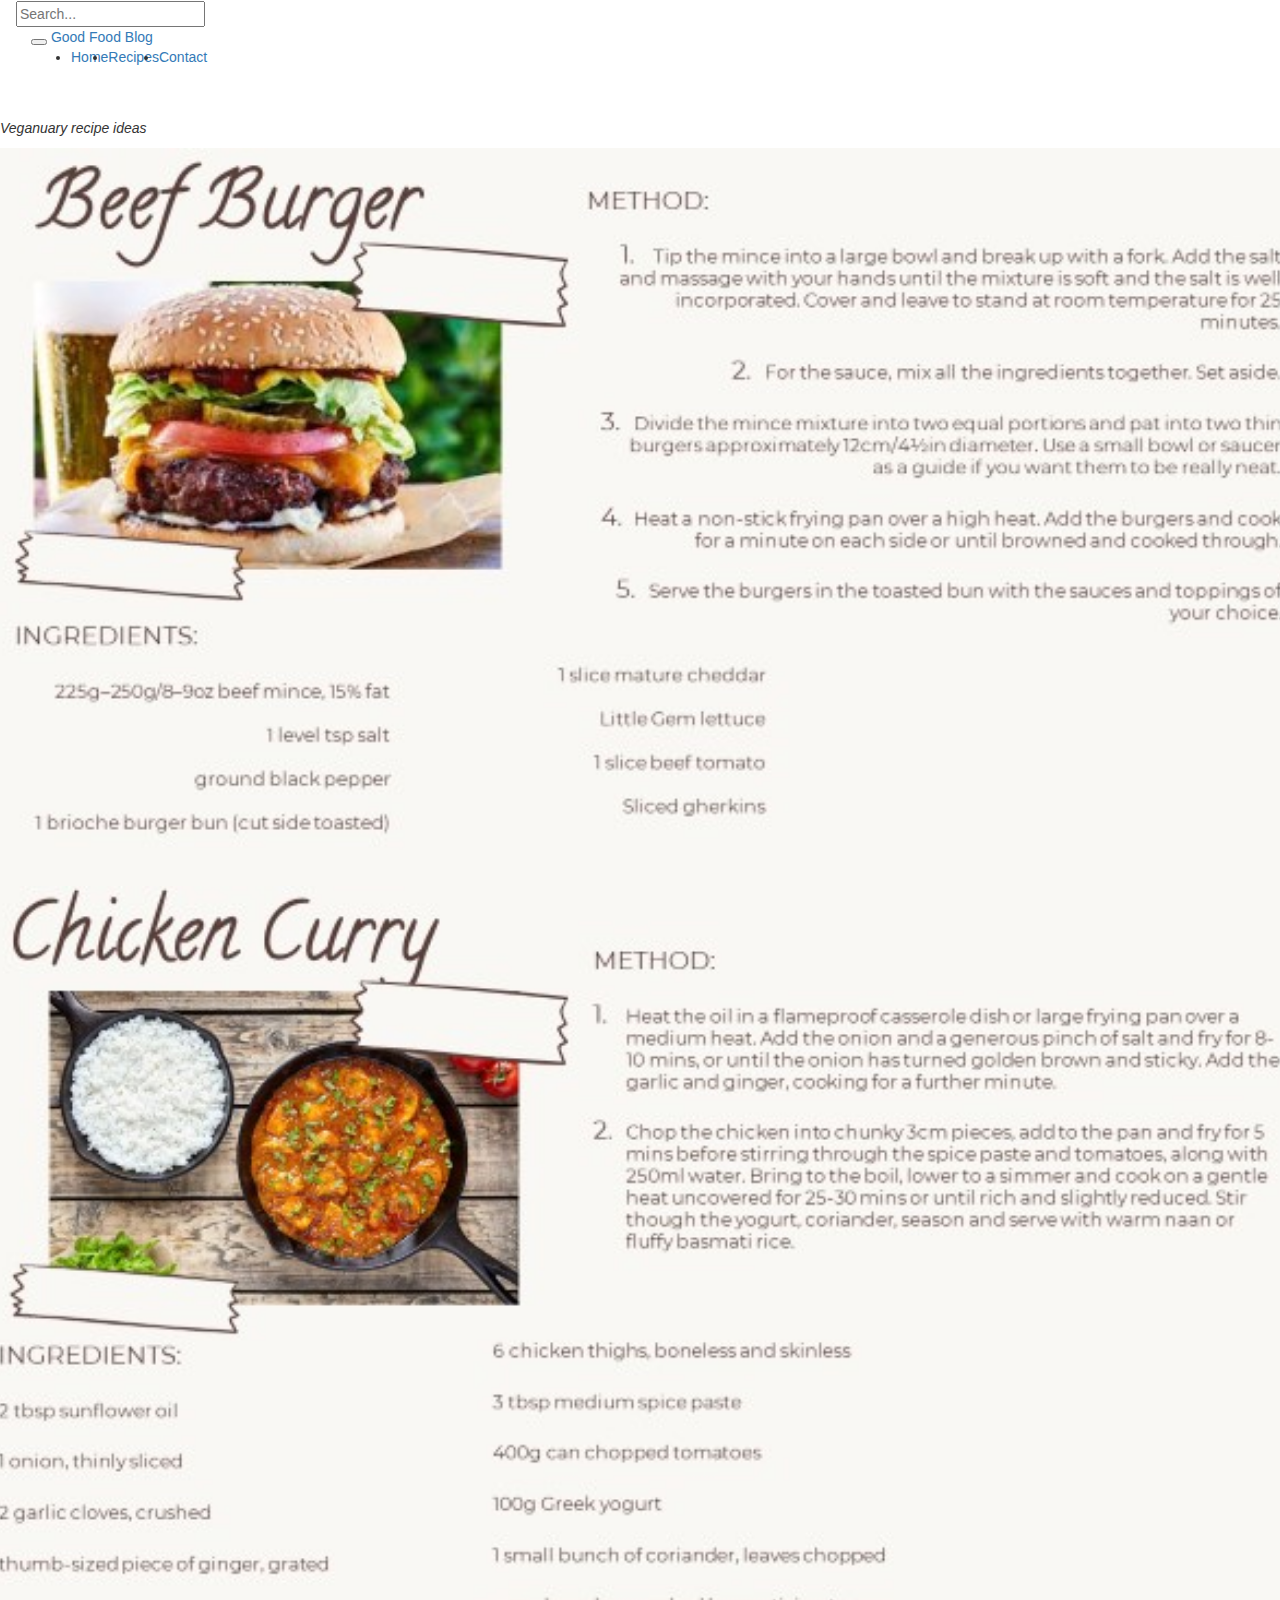
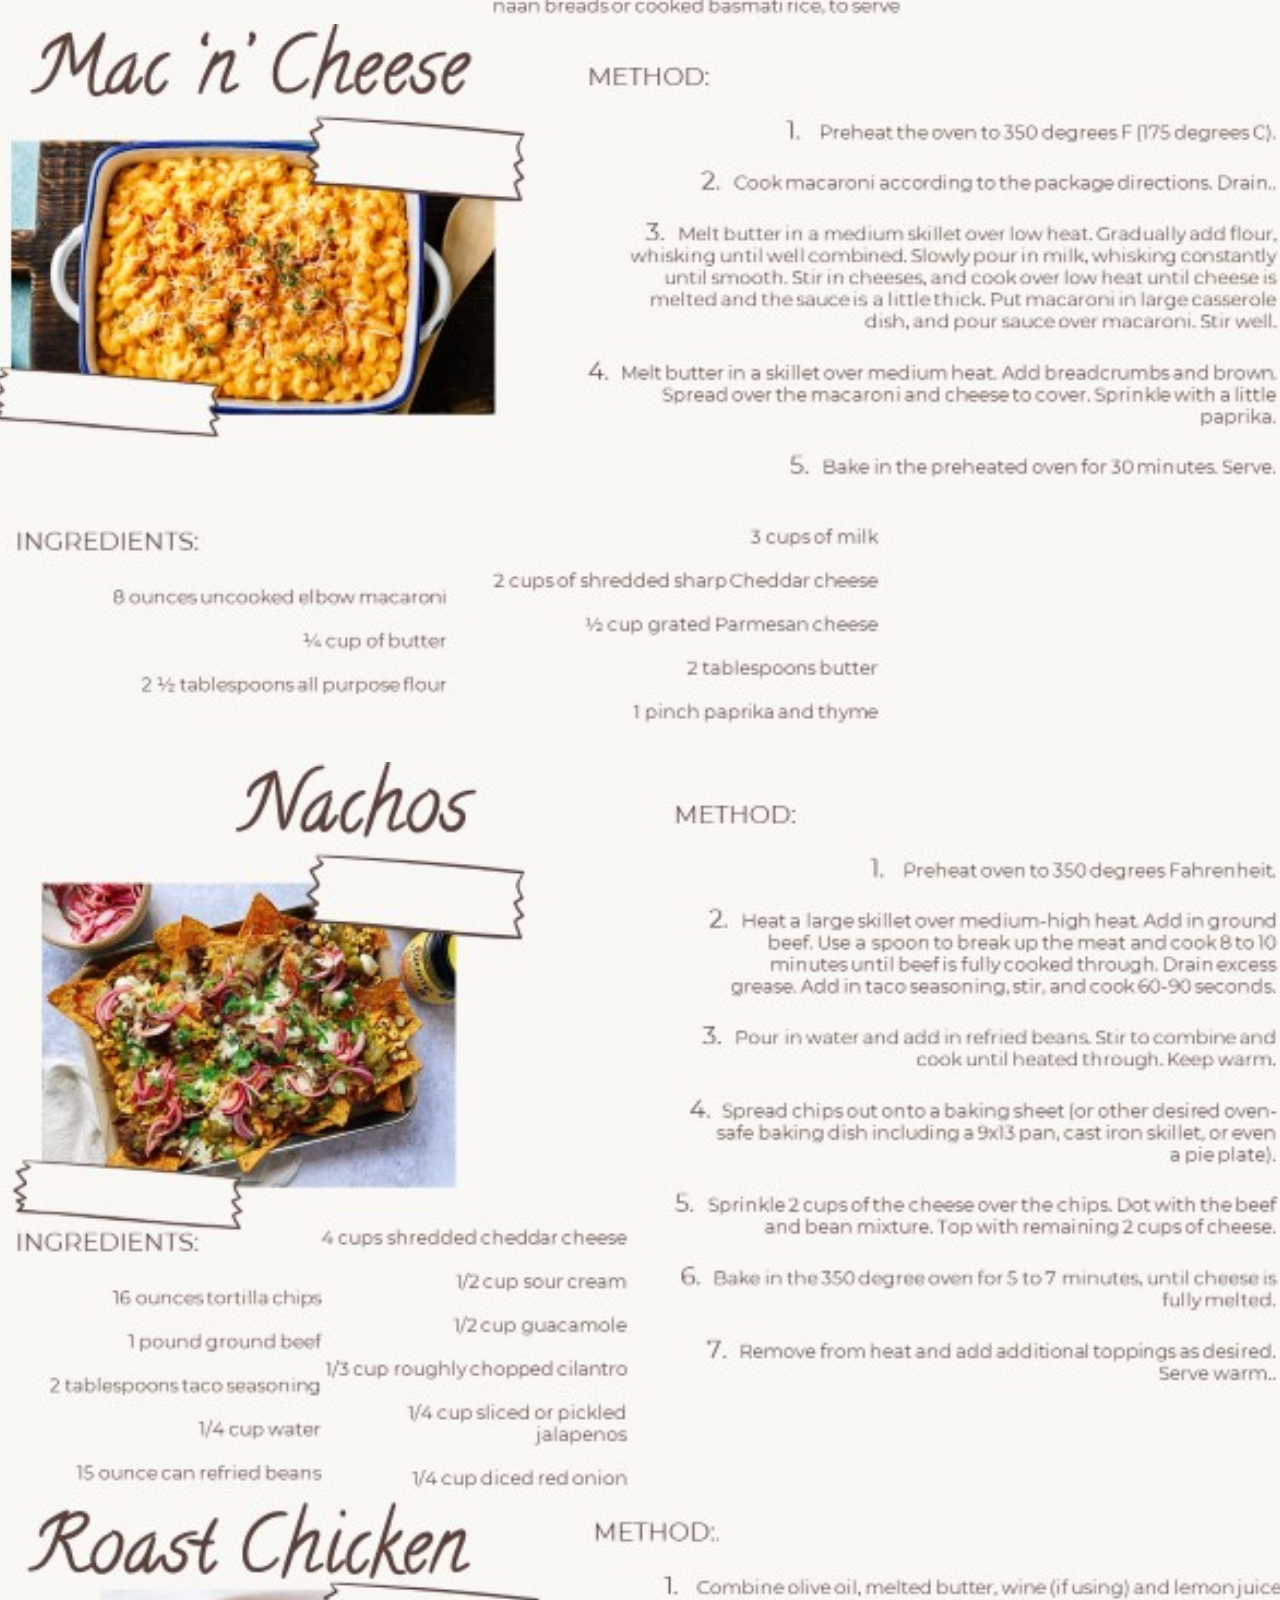
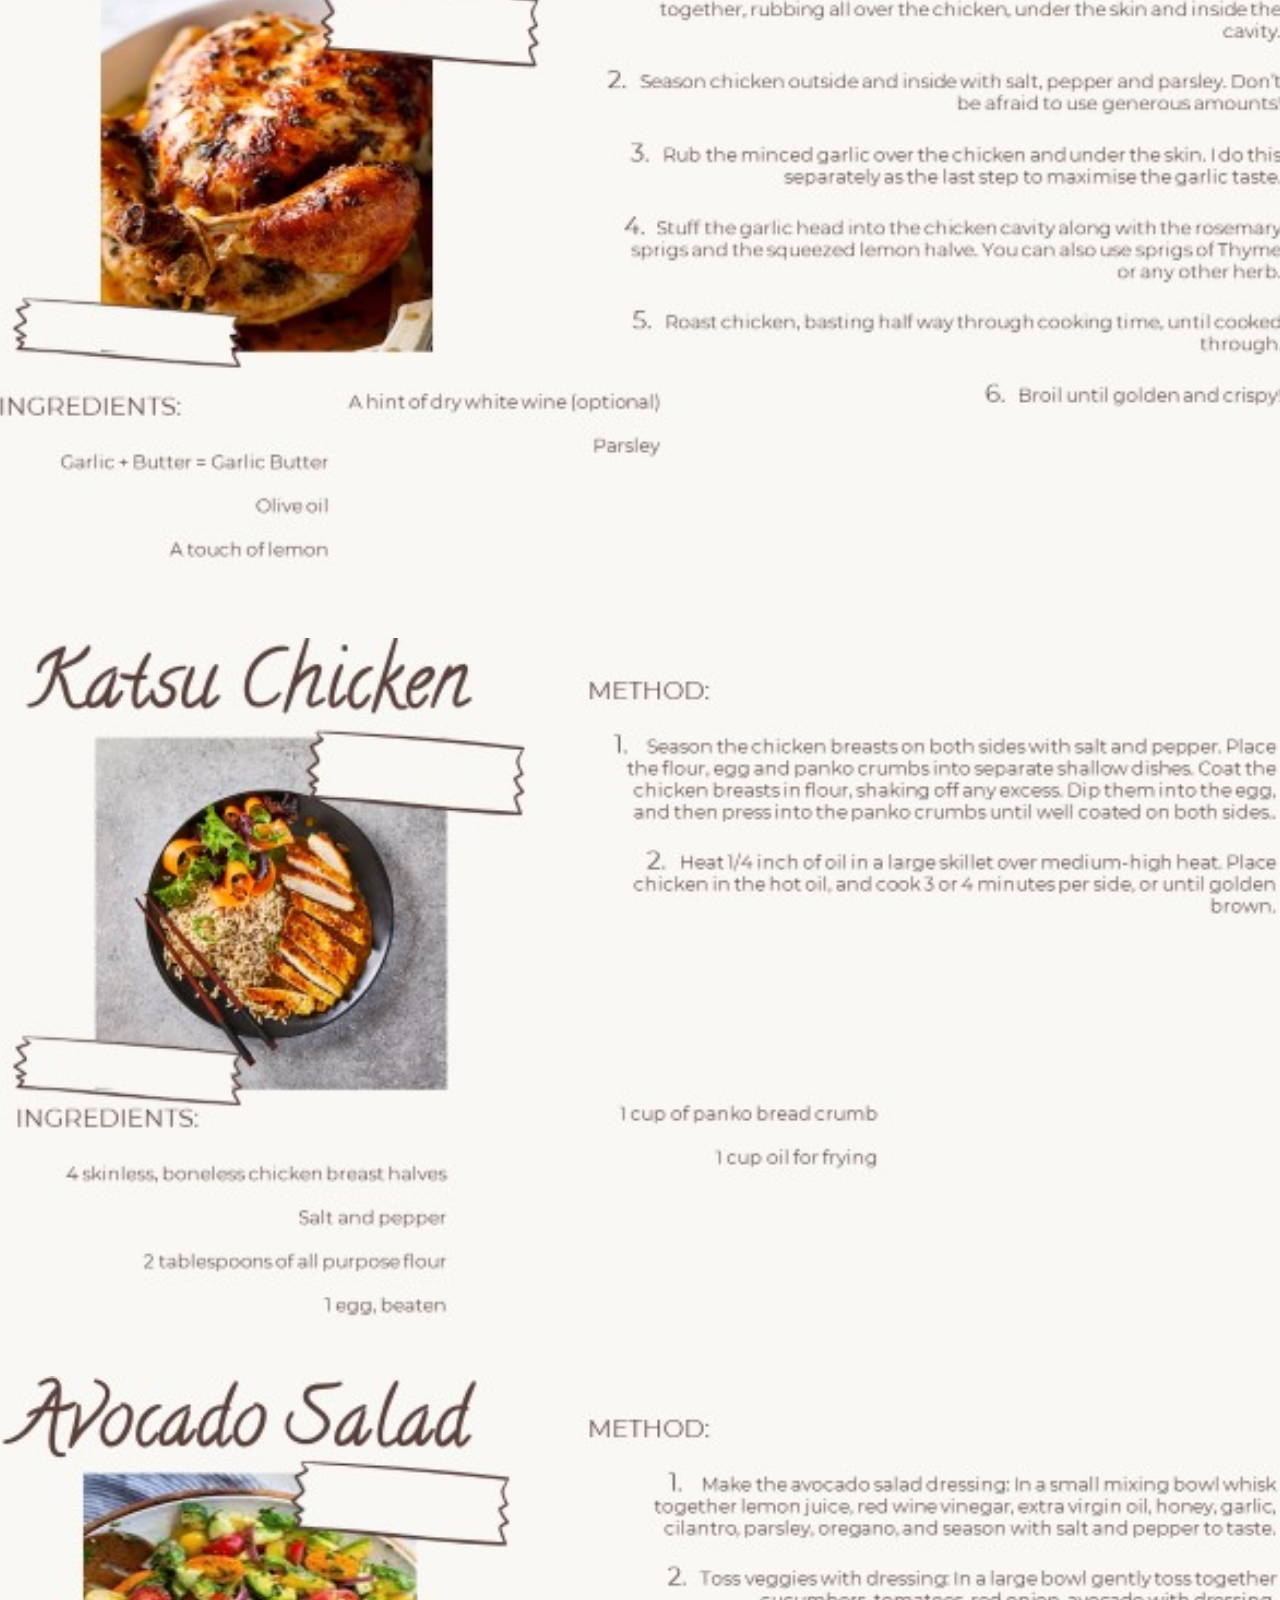
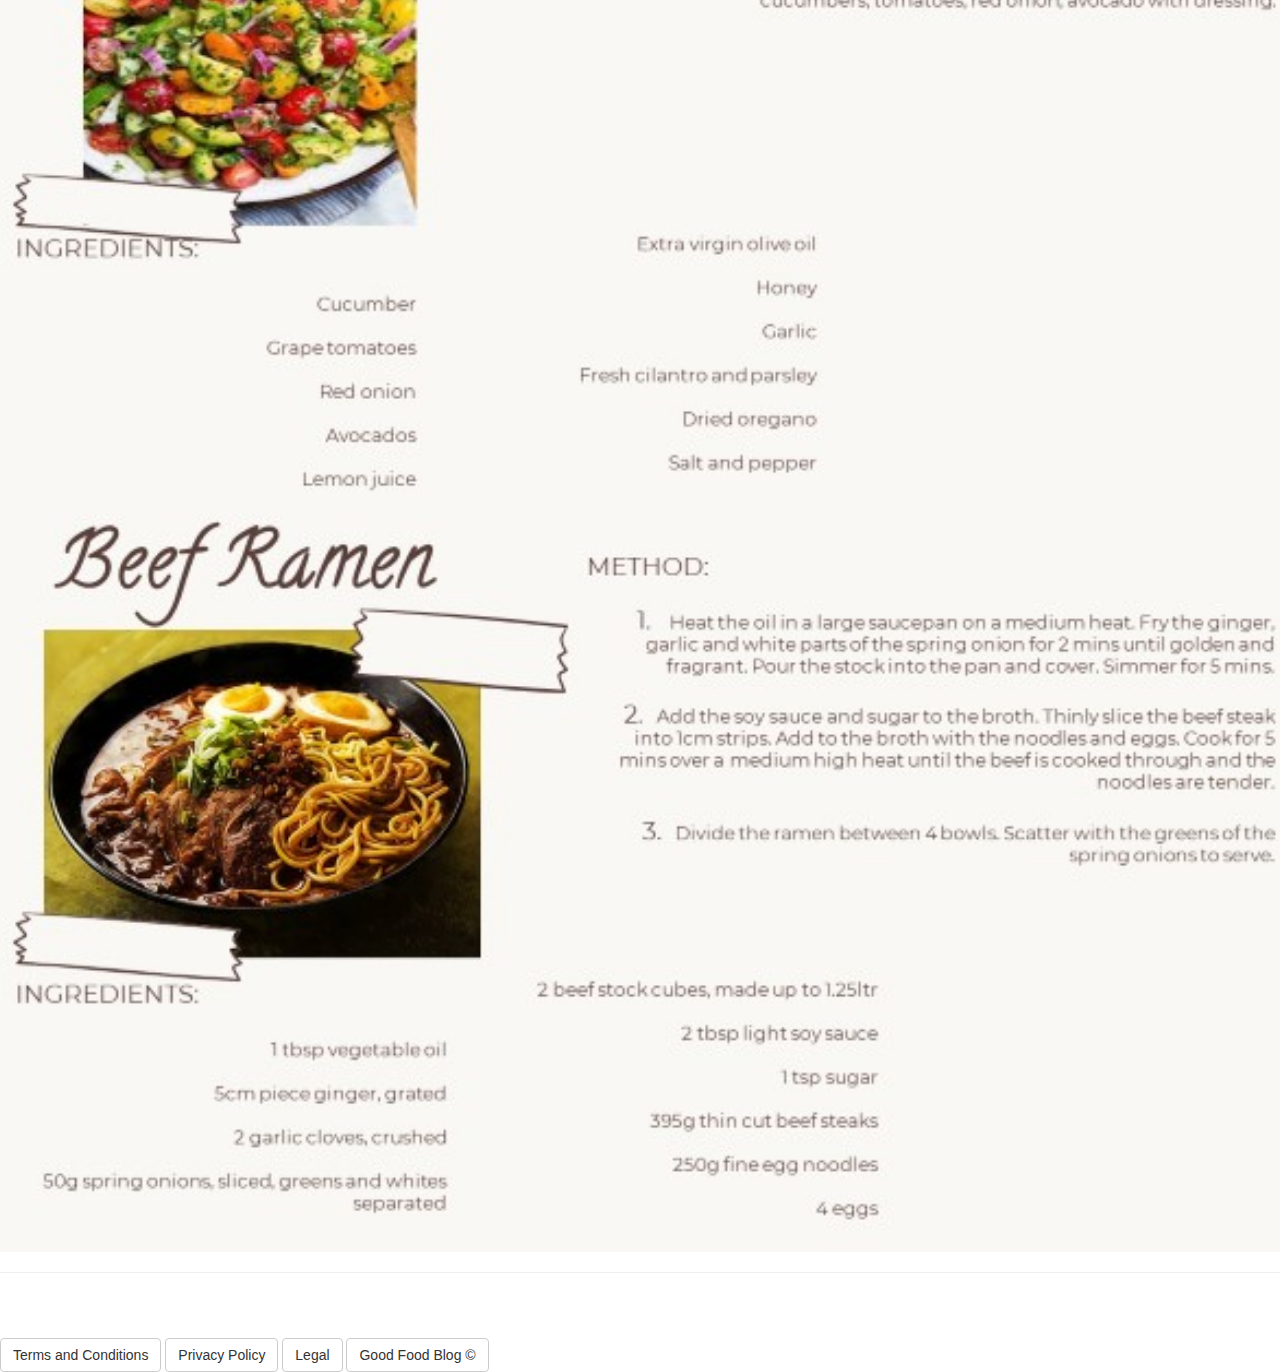
==== CFG-Project-main/group project 2/recipes.html @ b40583df "Add files via upload" ====
<!DOCTYPE html>
<html lang="en">
  <head>
    <meta charset="UTF-8">
    <meta http-equiv="X-UA-Compatible" content="IE=edge">
    <meta name="viewport" content="width=device-width, initial-scale=1.0">
    <title>Recipes</title>
    <link href="https://cdn.jsdelivr.net/npm/bootstrap@5.1.3/dist/css/bootstrap.min.css" rel="stylesheet" integrity="sha384-1BmE4kWBq78iYhFldvKuhfTAU6auU8tT94WrHftjDbrCEXSU1oBoqyl2QvZ6jIW3" crossorigin="anonymous">
    <link rel="stylesheet" href="https://maxcdn.bootstrapcdn.com/bootstrap/3.4.1/css/bootstrap.min.css">
    <link href="style.css" rel="stylesheet">
    <script src="https://ajax.googleapis.com/ajax/libs/jquery/3.5.1/jquery.min.js"></script>
    <script src="https://maxcdn.bootstrapcdn.com/bootstrap/3.4.1/js/bootstrap.min.js"></script>
</head>

      <header>
        <nav class="navbar navbar-expand-lg navbar-light bg-light">
          <div class="container-fluid">
            <div class="box">
              <input type="text" id="Search" placeholder="Search...">
            </div> 
    
            <a class="navbar-brand" href="#"></a>
            <button class="navbar-toggler" type="button" data-bs-toggle="collapse" data-bs-target="#navbarSupportedContent" aria-controls="navbarSupportedContent" aria-expanded="false" aria-label="Toggle navigation">
              <span class="navbar-toggler-icon"></span>
            </button>
            <a> Good Food Blog </a>
            <div class="collapse navbar-collapse" id="navbarSupportedContent">
              <ul class="navbar-nav me-auto mb-2 mb-lg-0">
                <li class="nav-item">
                  <a class="nav-link" href="index.html">Home</a>
                <li class="nav-item">
                  <a class="nav-link" href="recipes.html">Recipes</a>
                </li>
                <li class="nav-item">
                  <a class="nav-link" href="contact.html">Contact</a>
                </li>
              </ul>
            </div>
          </div>
        </nav>
    </header>

    <body>
      <main>
        <br>
    <p id="box9"><i>Veganuary recipe ideas</i></p>
  
    <!-- Photo Grid --> 
      <div class="row"> 
        <div class="column">
          <img src="burger.jpg" alt= "Beef Burger" style="width:100%"></a>
          <img src="curry.jpg" alt="Chicken Curry" style="width:100%"></a>
          <img src="mac.jpg" alt="Mac 'n' Cheese" style="width:100%"></a>
          <img src="nachos.jpg" alt="Nachos" style="width:100%"></a>
        </div>
        <div class="column">
          <img src="roast.jpg" alt="Roast Chicken" style="width:100%"></a>
          <img src="katsu.jpg" alt="Katsu Chicken" style="width:100%"></a>
          <img src="salad.jpg" alt="Avocado Salad" style="width:100%"></a>
         <img src="ramen.jpg" alt="Beef Ramen" style="width:100%"></a>
        </div> 
        
<hr>
<br>
 </main>

    <footer class="footer">
      <div class="footer__social">
        <a href="http://www.facebook.com" target="_blank">
          <svg xmlns="http://www.w3.org/2000/svg" width="20" height="20">
            <title>Facebook</title>
            <path
              fill="#FFF"
              d="M18.896 0H1.104C.494 0 0 .494 0 1.104v17.793C0 19.506.494 20 1.104 20h9.58v-7.745H8.076V9.237h2.606V7.01c0-2.583 1.578-3.99 3.883-3.99 1.104 0 2.052.082 2.329.119v2.7h-1.598c-1.254 0-1.496.597-1.496 1.47v1.928h2.989l-.39 3.018h-2.6V20h5.098c.608 0 1.102-.494 1.102-1.104V1.104C20 .494 19.506 0 18.896 0z"
            />
          </svg>
        </a>
        <a href="http://www.youtube.com" target="_blank">
          <svg xmlns="http://www.w3.org/2000/svg" width="21" height="20">
            <title>YouTube</title>
            <path
              fill="#FFF"
              d="M10.333 0c-5.522 0-10 4.478-10 10 0 5.523 4.478 10 10 10 5.523 0 10-4.477 10-10 0-5.522-4.477-10-10-10zm3.701 14.077c-1.752.12-5.653.12-7.402 0C4.735 13.947 4.514 13.018 4.5 10c.014-3.024.237-3.947 2.132-4.077 1.749-.12 5.651-.12 7.402 0 1.898.13 2.118 1.059 2.133 4.077-.015 3.024-.238 3.947-2.133 4.077zM8.667 8.048l4.097 1.949-4.097 1.955V8.048z"
            />
          </svg>
        </a>
        <a href="http://www.twitter.com" target="_blank">
          <svg xmlns="http://www.w3.org/2000/svg" width="21" height="18">
            <title>Twitter</title>
            <path
              fill="#FFF"
              d="M20.667 2.797a8.192 8.192 0 01-2.357.646 4.11 4.11 0 001.804-2.27 8.22 8.22 0 01-2.606.996A4.096 4.096 0 0014.513.873c-2.649 0-4.595 2.472-3.997 5.038a11.648 11.648 0 01-8.457-4.287 4.109 4.109 0 001.27 5.478A4.086 4.086 0 011.47 6.59c-.045 1.901 1.317 3.68 3.29 4.075a4.113 4.113 0 01-1.853.07 4.106 4.106 0 003.834 2.85 8.25 8.25 0 01-6.075 1.7 11.616 11.616 0 006.29 1.843c7.618 0 11.922-6.434 11.662-12.205a8.354 8.354 0 002.048-2.124z"
            />
          </svg>
        </a>
        <a href="http://www.pinterest.com" target="_blank">
          <svg xmlns="http://www.w3.org/2000/svg" width="20" height="20">
            <title>Pinterest</title>
            <path
              fill="#FFF"
              d="M10 0C4.478 0 0 4.477 0 10c0 4.237 2.636 7.855 6.356 9.312-.088-.791-.167-2.005.035-2.868.182-.78 1.172-4.97 1.172-4.97s-.299-.6-.299-1.486c0-1.39.806-2.428 1.81-2.428.852 0 1.264.64 1.264 1.408 0 .858-.545 2.14-.828 3.33-.236.995.5 1.807 1.48 1.807 1.778 0 3.144-1.874 3.144-4.58 0-2.393-1.72-4.068-4.177-4.068-2.845 0-4.515 2.135-4.515 4.34 0 .859.331 1.781.745 2.281a.3.3 0 01.069.288l-.278 1.133c-.044.183-.145.223-.335.134-1.249-.581-2.03-2.407-2.03-3.874 0-3.154 2.292-6.052 6.608-6.052 3.469 0 6.165 2.473 6.165 5.776 0 3.447-2.173 6.22-5.19 6.22-1.013 0-1.965-.525-2.291-1.148l-.623 2.378c-.226.869-.835 1.958-1.244 2.621.937.29 1.931.446 2.962.446 5.522 0 10-4.477 10-10S15.522 0 10 0z"
            />
          </svg>
        </a>
        <a href="http://www.instagram.com" target="_blank">
          <svg xmlns="http://www.w3.org/2000/svg" width="21" height="20">
            <title>Instagram</title>
            <path
              fill="#FFF"
              d="M10.333 1.802c2.67 0 2.987.01 4.042.059 2.71.123 3.976 1.409 4.1 4.099.048 1.054.057 1.37.057 4.04 0 2.672-.01 2.988-.058 4.042-.124 2.687-1.386 3.975-4.099 4.099-1.055.048-1.37.058-4.042.058-2.67 0-2.986-.01-4.04-.058-2.717-.124-3.976-1.416-4.1-4.1-.048-1.054-.058-1.37-.058-4.041 0-2.67.01-2.986.058-4.04.124-2.69 1.387-3.977 4.1-4.1 1.054-.048 1.37-.058 4.04-.058zm0-1.802C7.618 0 7.278.012 6.211.06 2.579.227.56 2.242.394 5.877.345 6.944.334 7.284.334 10s.011 3.057.06 4.123c.166 3.632 2.181 5.65 5.816 5.817 1.068.048 1.408.06 4.123.06 2.716 0 3.057-.012 4.124-.06 3.628-.167 5.651-2.182 5.816-5.817.049-1.066.06-1.407.06-4.123s-.011-3.056-.06-4.122C20.11 2.249 18.093.228 14.458.06 13.39.01 13.049 0 10.333 0zm0 4.865a5.135 5.135 0 100 10.27 5.135 5.135 0 000-10.27zm0 8.468a3.333 3.333 0 110-6.666 3.333 3.333 0 010 6.666zm5.339-9.87a1.2 1.2 0 10-.001 2.4 1.2 1.2 0 000-2.4z"
    />
          </svg>
        </a>
      </div>
            
            <div>
                <a href="https://en.wikipedia.org/wiki/Terms_of_service" class="btn-group special" role="group" aria-label="...">
                <button id="button1" type="button" class="btn btn-default" >Terms and Conditions</button>
               </a>

               <a href= https://en.wikipedia.org/wiki/Privacy_policy class="btn-group special" role="group" aria-label="...">
               <button id="button1" type="button" class="btn btn-default" >Privacy Policy</button>
               </a>

               <a href= https://www.microsoft.com/en-gb/servicesagreement/ class="btn-group special" role="group" aria-label="...">
                <button id="button1" type="button" class="btn btn-default" >Legal</button>
              </a>

              <a href= https://en.wikipedia.org/wiki/Copyright class="btn-group special" role="group" aria-label="...">
                <button id="button1" type="button" class="btn btn-default" >Good Food Blog &copy;</button>
            
            </a>
            </div>

    </footer>
    

    <script src="https://cdn.jsdelivr.net/npm/bootstrap@5.1.3/dist/js/bootstrap.bundle.min.js" integrity="sha384-ka7Sk0Gln4gmtz2MlQnikT1wXgYsOg+OMhuP+IlRH9sENBO0LRn5q+8nbTov4+1p" crossorigin="anonymous"></script>
    <script src="script.js"></script>

</body>
</html>

</body>
</html>
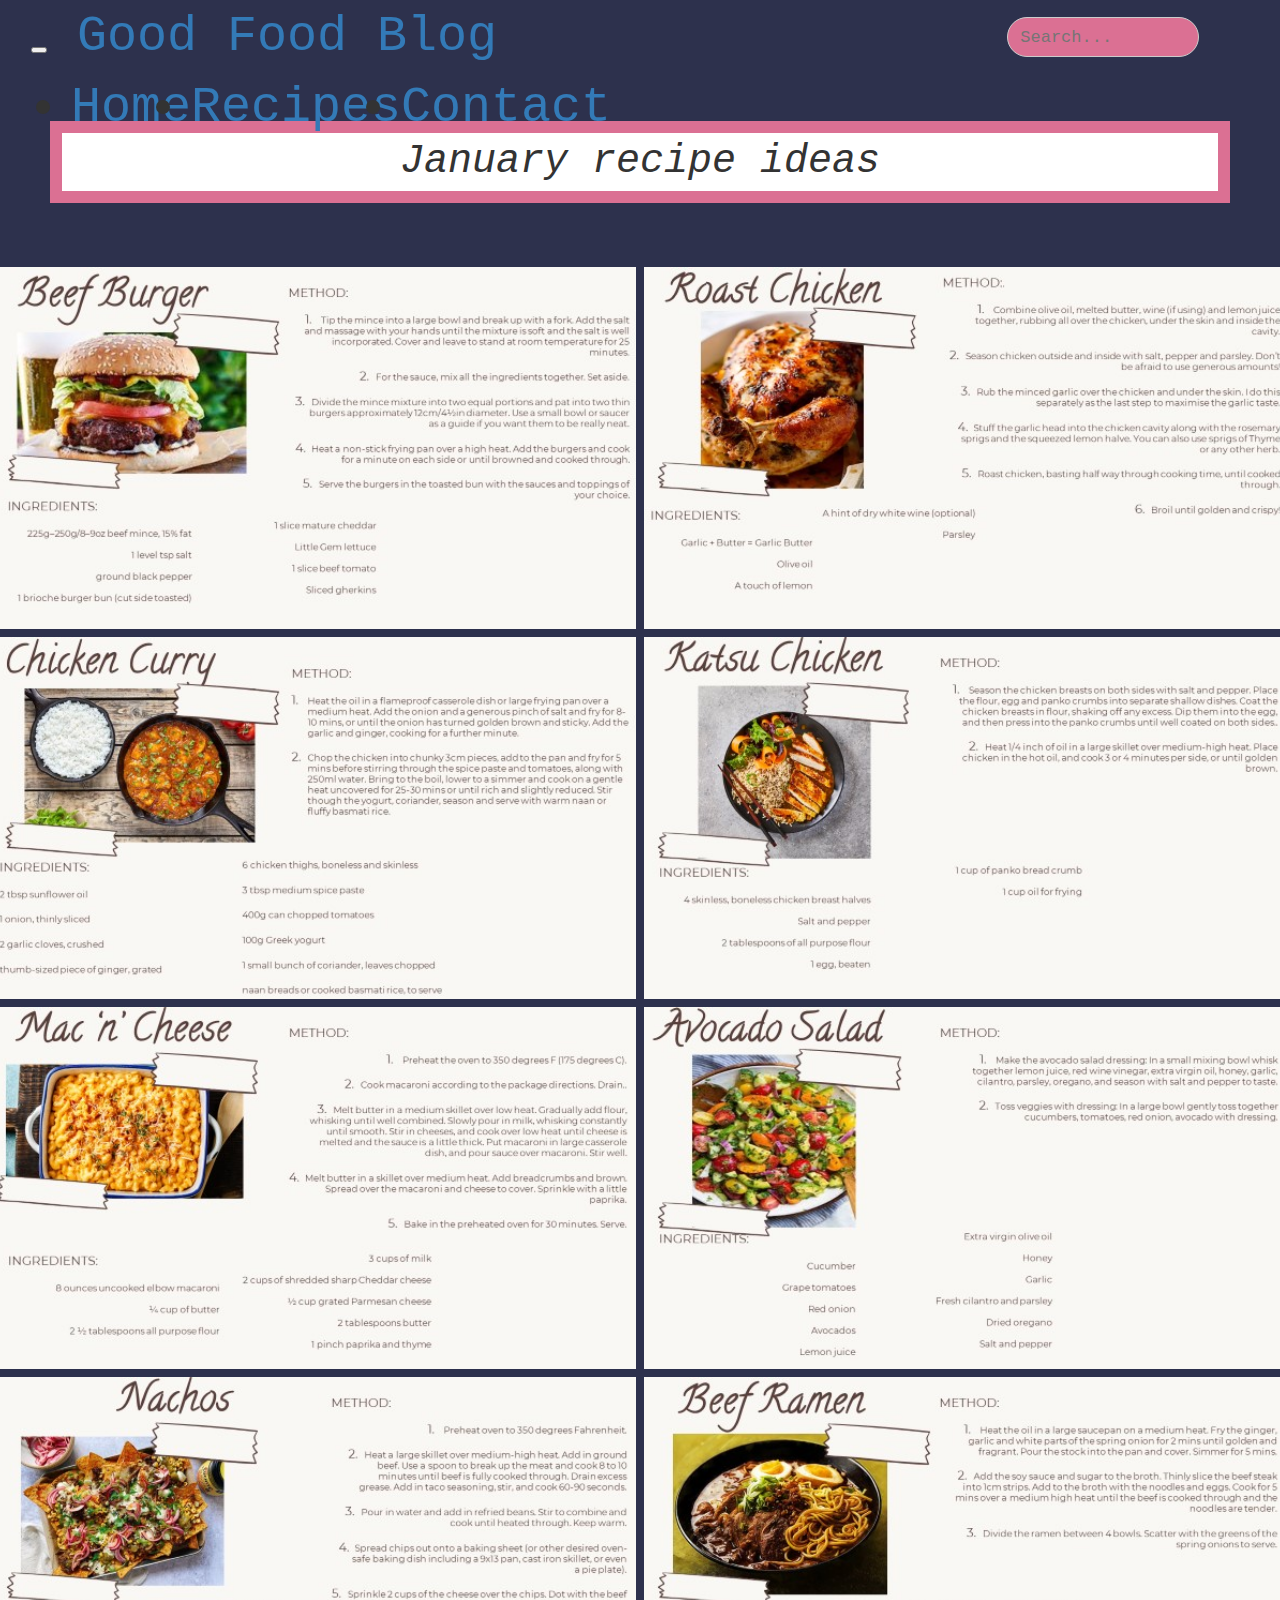
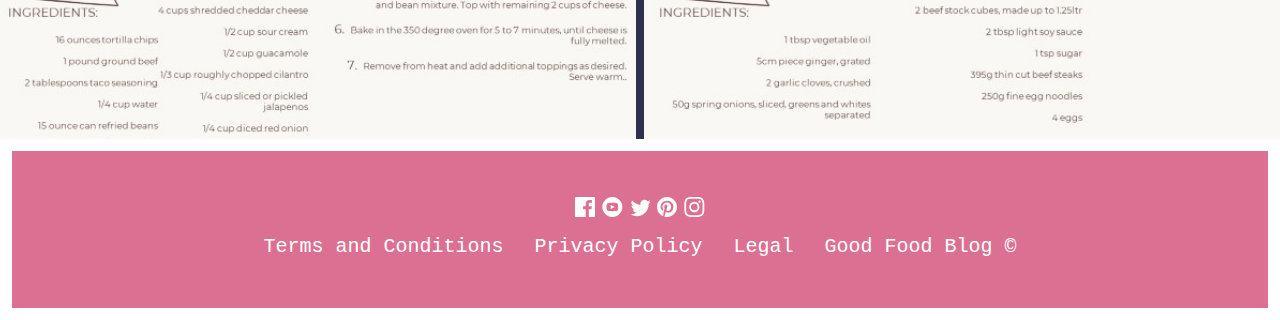
==== commit fe18bc7e: "Update recipes.html" ====
--- a/CFG-Project-main/group project 2/recipes.html
+++ b/CFG-Project-main/group project 2/recipes.html
@@ -43,7 +43,7 @@
     <body>
       <main>
         <br>
-    <p id="box9"><i>Veganuary recipe ideas</i></p>
+    <p id="box9"><i>January recipe ideas</i></p>
   
     <!-- Photo Grid --> 
       <div class="row"> 
@@ -142,4 +142,4 @@
 </html>
 
 </body>
-</html>+</html>
--- a/CFG-Project-main/group project 2/style.css
+++ b/CFG-Project-main/group project 2/style.css
@@ -0,0 +1,479 @@
+
+#Search {
+  position:absolute;
+  top: 10px;
+  font-family: 'Courier New', Courier, monospace;
+  font-size: 17px;
+  width: 15%;
+  background-color: palevioletred;
+  color: #2d314d;
+  right: 80px;
+}
+
+header {
+  font-size: 50px;
+  font-family: 'Courier New', Courier, monospace;
+  position: absolute;
+  width: 100%;
+  height: fit-content;
+
+}
+
+
+ main {
+   font-size: 50px;
+   font-family: 'Courier New', Courier, monospace;
+   background-color:  #2d314d;;
+ }
+
+body { 
+  font-size: 25px;
+  margin: 0px;
+}
+@media only screen and (min-width:320px){
+  h1{color:rgb(0, 195, 255);}
+}
+@media only screen and (min-width:768px){
+  h1{color:rgb(9, 197, 166);}
+}
+@media only screen and (min-width:980px){
+  h1{color:rgb(0, 255, 149);}
+}
+
+input{
+  width:500px;
+  height:40px;
+  border-radius: 30px;
+  border:2px solid #c7c7c7
+}
+
+
+.button {
+  cursor: pointer;
+}
+
+[id^=p_box]{
+  padding: 18px 2%;
+  border: 12px solid palevioletred;
+  float: left;
+  width: 29.333333%;
+  margin: auto 2%;  
+  font-size: 17px;
+  text-align: center;
+}
+
+[id^=p_box5]{
+  padding: 18px 2%;
+  border: 12px solid palevioletred;
+  float: left;
+  width: 96%;
+  margin: auto 2%;  
+  font-size: 40px;
+  text-align: center;
+  background-color: white;
+}
+
+#p_box1{
+  background-color:white;
+  font-family: 'Courier New', Courier, monospace;
+  font-size: 17px;
+}
+#p_box2{
+  background-color:white;
+  font-family: 'Courier New', Courier, monospace;
+  font-size: 17px;
+}
+#p_box3{
+  background-color: white;
+  font-family: 'Courier New', Courier, monospace;
+}
+
+@media (max-width: 63.9375em) {
+  .hide-for-mobile {
+    display: none;
+  }
+}
+
+@media (min-width: 64em) {
+  .hide-for-desktop {
+    display: none;
+  }
+}
+p{
+  margin: 50px; 
+}
+.feature {
+
+  text-align: center;
+}
+@media (min-width: 40em) {
+  .feature {
+    text-align: left;
+  }
+}
+.feature__intro {
+  margin-bottom: 3.75rem;
+}
+@media (min-width: 64em) {
+  .feature__intro {
+    width: 60%;
+  }
+}
+@media (min-width: 40em) {
+  .feature__grid {
+    display: flex;
+    flex-wrap: wrap;
+  }
+}
+.feature__item {
+  padding: 0.9375rem;
+}
+@media (min-width: 40em) {
+  .feature__item {
+    flex: 0 0 50%;
+  }
+}
+@media (min-width: 64em) {
+  .feature__item {
+    flex: 1;
+  }
+}
+.feature__icon {
+  margin-bottom: 1.875rem;
+}
+
+@media (min-width: 64em) {
+  .feature__icon {
+    margin-bottom: 2.75rem;
+  }
+}
+.feature__title {
+  font-size: 1.25rem;
+  font-weight: 300;
+  line-height: 1.15;
+  color: #2d314d;
+  margin-bottom: 1rem;
+}
+@media (min-width: 64em) {
+  .feature__title {
+    font-size: 1.5rem;
+    margin-bottom: 1.5rem;
+  }
+}
+.feature__description {
+  font-size: 0.875rem;
+  line-height: 1.5;
+}
+
+.footer {
+  background-color: palevioletred;
+  color: white;
+  padding: 2.5rem;
+  text-align: center;
+  border: 12px solid white;
+
+
+}
+@media (min-width: 64em) {
+  .footer .container {
+    display: grid;
+    grid-template-columns: 2fr 1fr 1fr 3fr;
+    grid-template-rows: 1fr auto;
+    grid-template-areas: "logo links1 links2 cta" "social links1 links2 copyright";
+    gap: 1rem;
+    justify-items: start;
+  }
+}
+.footer a {
+  color: white;
+}
+.footer__logo {
+  display: inline-block;
+}
+  
+  
+@media (max-width: 63.9375em) {
+  .footer__logo {
+    margin-bottom: 1.875rem;
+  }
+}
+@media (min-width: 64em) {
+  .footer__logo {
+    grid-area: logo;
+  }
+}
+@media (max-width: 63.9375em) {
+  .footer__social {
+    margin-bottom: 1.875rem;
+  }
+}
+@media (min-width: 64em) {
+  .footer__social {
+    grid-area: social;
+    align-self: end;
+  }
+}
+.footer__social a {
+  display: inline-block;
+  height: 1.25rem;
+  align-content: center;
+}
+
+.footer__social a svg path {
+  transition: fill 150ms ease-in-out;
+  align-content: center;
+  
+}
+.footer__social a:hover svg path {
+  fill:  #2d314d;
+  align-content: center;
+}
+.footer__social a:not(:last-child) {
+
+}
+.footer__links {
+  display: flex;
+  flex-direction: column;
+  align-items: center;
+  font-size: 0.9375rem;
+}
+@media (min-width: 64em) {
+  .footer__links {
+    justify-content: space-between;
+    align-items: start;
+  }
+}
+@media (min-width: 64em) {
+  .footer__links.col1 {
+    grid-area: links1;
+  }
+}
+@media (max-width: 63.9375em) {
+  .footer__links.col2 {
+    margin-bottom: 1.875rem;
+  }
+}
+@media (min-width: 64em) {
+  .footer__links.col2 {
+    grid-area: links2;
+  }
+}
+.footer__links a {
+  line-height: 2.25;
+  transition: color 150ms ease-in-out;
+}
+.footer__links a:hover {
+  color: #31d35c;
+}
+@media (min-width: 64em) {
+  .footer__cta {
+    grid-area: cta;
+    text-align: right;
+    justify-self: end;
+  }
+}
+@media (max-width: 63.9375em) {
+  .footer__cta a.button {
+    margin-bottom: 1.875rem;
+  }
+}
+.footer__copyright {
+  font-size: 0.8125rem;
+  color: #9698a6;
+  font-family: 'Courier New', Courier, monospace;
+}
+@media (min-width: 64em) {
+  .footer__copyright {
+    grid-area: copyright;
+    align-self: end;
+    justify-self: end;
+  }
+}
+.footer .attribution {
+  margin-top: 4rem;
+  font-size: 0.875rem;
+}/*# sourceMappingURL=style.css.map */
+
+.has-fade {
+  visibility: hidden;
+}
+
+@-webkit-keyframes fade-in {
+  from {
+    visibility: hidden;
+    opacity: 0;
+  }
+  1% {
+    visibility: visible;
+    opacity: 0;
+  }
+  to {
+    visibility: visible;
+    opacity: 1;
+  }
+}
+
+@keyframes fade-in {
+  from {
+    visibility: hidden;
+    opacity: 0;
+  }
+  1% {
+    visibility: visible;
+    opacity: 0;
+  }
+  to {
+    visibility: visible;
+    opacity: 1;
+  }
+}
+.fade-in {
+  -webkit-animation: fade-in 200ms ease-in-out forwards;
+          animation: fade-in 200ms ease-in-out forwards;
+}
+
+@-webkit-keyframes fade-out {
+  from {
+    visibility: visible;
+    opacity: 1;
+  }
+  99% {
+    visibility: visible;
+    opacity: 0;
+  }
+  to {
+    visibility: hidden;
+    opacity: 0;
+  }
+}
+
+@keyframes fade-out {
+  from {
+    visibility: visible;
+    opacity: 1;
+  }
+  99% {
+    visibility: visible;
+    opacity: 0;
+  }
+  to {
+    visibility: hidden;
+    opacity: 0;
+  }
+}
+.fade-out {
+  -webkit-animation: fade-out 200ms ease-in-out forwards;
+          animation: fade-out 200ms ease-in-out forwards;
+}
+  
+  html {
+    font-size: 100%;
+    box-sizing: border-box;
+  } 
+
+  .row {
+    display: flex;
+    flex-wrap: wrap;
+    padding: 0 4px;
+  }
+
+  * {
+    box-sizing: border-box;
+  }
+  
+  /* Style inputs */
+  input[type=text], select, textarea {
+    width: 100%;
+    padding: 12px;
+    border: 1px solid #ccc;
+    margin-top: 6px;
+    margin-bottom: 16px;
+    resize: vertical;
+  }
+  
+  input[type=submit] {
+    background-color: white;
+    color: black;
+    padding: 12px 20px;
+    border: none;
+    cursor: pointer;
+    font-family: 'Courier New', Courier, monospace;
+  }
+  
+  input[type=submit]:hover {
+    background-color: #2d314d;
+    font-family: 'Courier New', Courier, monospace;
+  }
+  
+  /* Style the container/contact section */
+  .container {
+    border-radius: 5px;
+    background-color: palevioletred;
+    padding: 10px;
+    font-family: 'Courier New', Courier, monospace;
+    font-size: 20px;
+  }
+  
+  /* Create two columns that float next to eachother */
+  .column {
+    float: left;
+    width: 50%;
+    margin-top: 6px;
+    padding: 20px;
+  }
+  
+  /* Clear floats after the columns */
+  .row:after {
+    content: "";
+    display: table;
+    clear: both;
+  }
+  
+  /* Responsive layout - when the screen is less than 600px wide, make the two columns stack on top of each other instead of next to each other */
+  @media screen and (max-width: 600px) {
+    .column, input[type=submit] {
+      width: 100%;
+      margin-top: 0;
+    }
+  }
+
+  div.carousel div.item > img {
+    width: 100%;
+    height: 700px;
+}
+.carousel-inner img {
+  margin: auto;
+}
+
+.column {
+    -ms-flex: 50%; /* IE 10 */
+    flex: 50%;
+    padding: 0 4px;
+  }
+  
+  .column img {
+    margin-top: 8px;
+    vertical-align: middle;
+  }
+
+
+
+  #button1 {
+    cursor:pointer;
+    font-size: 20px;
+    font-family: 'Courier New', Courier, monospace;
+    background-color: palevioletred;
+    color: white;
+    border: 6px  #2d314d;;
+    }
+    
+    #button1:hover {
+      background-color: #2d314d;
+    }
+
+#box9 {
+  background-color: white; 
+  border: 12px solid palevioletred;
+  font-size: 40px;
+  text-align: center;
+}